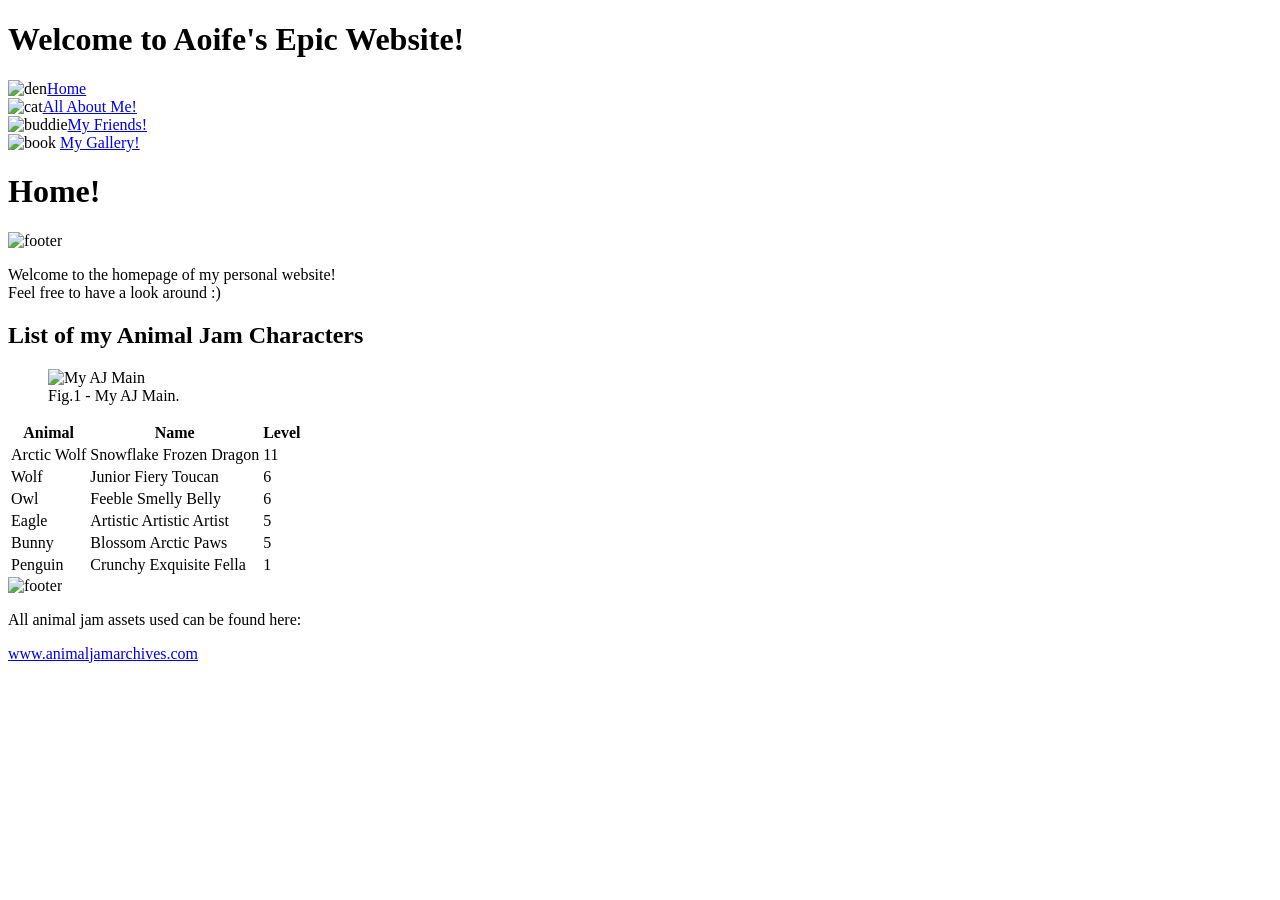
==== index.html @ a67ad2a6 "Add files via upload" ====
<!DOCTYPE html>
<html lang="en">
<head>
    <meta charset="UTF-8">
    <meta name="viewport" content="width=device-width, initial-scale=1.0">
    <title>Aoife's Website!</title>
     <link rel ="stylesheet" href="css/style.css">
</head>
<body>
    <header>

    <h1 id="title">Welcome to Aoife's Epic Website!</h1>
    

   </header>

    <nav>
        <dl id="menu">
            <dt><img id="icon" src="images/homeicon.png" alt="den" height="100px"><a id="linkbox" href= "index.html">Home</a></dt>
            <dt><img id="icon" src="images/aboutmeicon.png" alt="cat" height="100px"><a id="linkbox" href= "aboutme.html">All About Me!</a></dt>
            <dt><img id="icon" src="images/friendsicon.png" alt="buddie" height="100px"><a id="linkbox" href= "friends.html">My Friends!</a></dt>
            <dt><img id="icon" src="images/galleryicon.png" alt="book" height="100px"> <a id="linkbox" href= "gallery.html">My Gallery!</a></dt>
        </dl>
    </nav>
    
    <h1 id="pagetitle">Home!</h1>

   <main id="home">
        
        <div id="bottomleaves">
        <img src="images/header.png" alt="footer" width="2107">
        </div>
        
        <p id="welcome"> Welcome to the homepage of my personal website!<br>
            Feel free to have a look around :)  
        </p>
   
        <h2>List of my Animal Jam Characters </h2>

        <div id="friends">
            <figure>
                <img id="gallery" src="images/mymain.png" alt="My AJ Main" width=500px>
                <figcaption> Fig.1 - My AJ Main.</figcaption>
            </figure>
        </div>

        <table>
            <tr>
                <th>Animal</th>
                <th>Name</th>
                <th>Level</th>
            </tr>
            <tr>
                <td>Arctic Wolf</td>
                <td>Snowflake Frozen Dragon</td>
                <td>11</td>
            </tr>
            <tr>
                <td>Wolf</td>
                <td>Junior Fiery Toucan</td>
                <td>6</td>
            </tr>
                        <tr>
                <td>Owl</td>
                <td>Feeble Smelly Belly</td>
                <td>6</td>
            </tr>
            <tr>
                <td>Eagle</td>
                <td>Artistic Artistic Artist</td>
                <td>5</td>
            </tr>
            <tr>
                <td>Bunny</td>
                <td>Blossom Arctic Paws</td>
                <td>5</td>
            </tr>
            <tr>
                <td>Penguin</td>
                <td>Crunchy Exquisite Fella</td>
                <td>1</td>
            </tr>
        </table>

    <div id="bottomleaves">
   <img src="images/footer.png" alt="footer" width="2107">
    </div>
</main>

<footer>
    <p class="footer"> All animal jam assets used can be found here: </p>
    <a class="footer" href="https://www.animaljamarchives.com/"> www.animaljamarchives.com</a>
</footer>

</body>
</html>
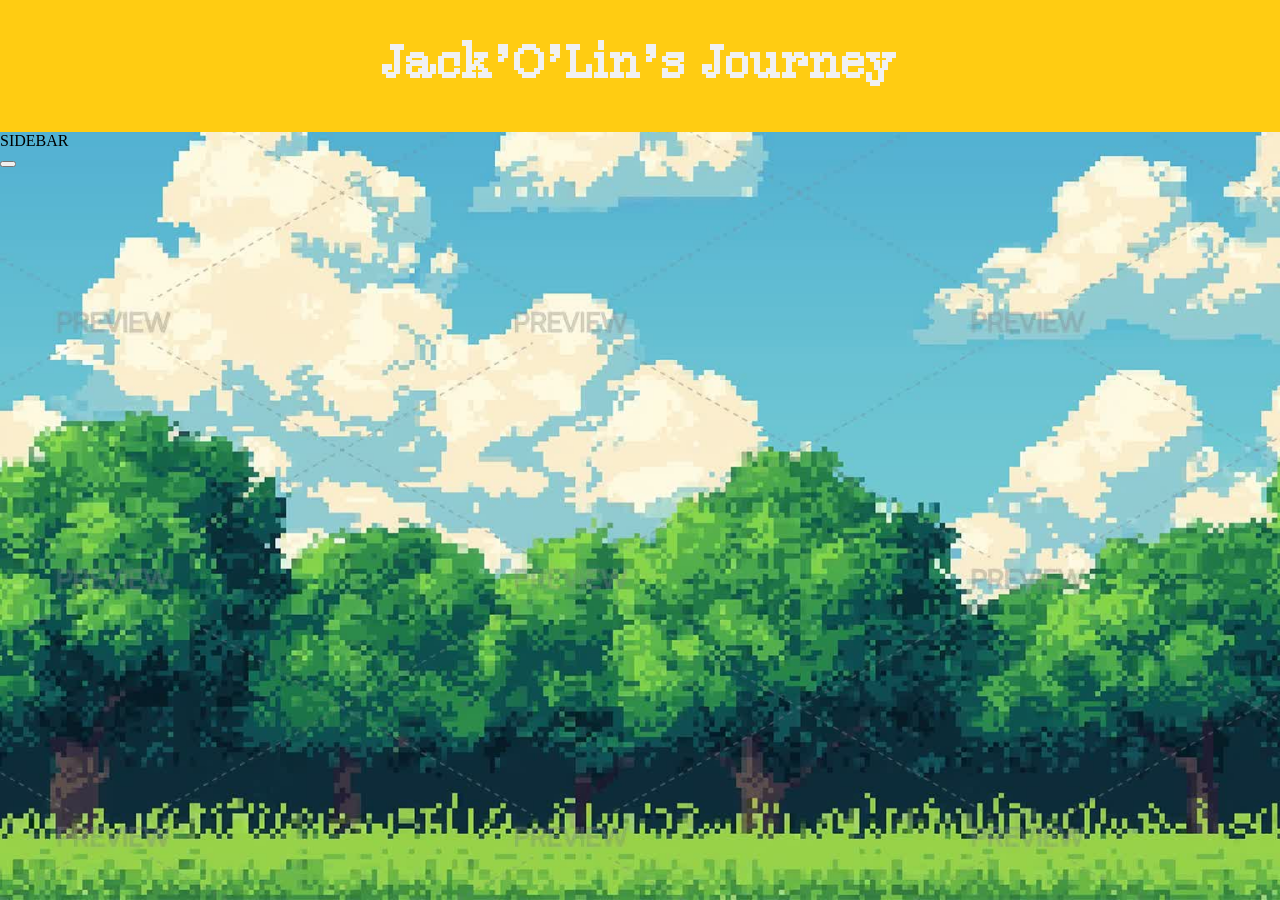
==== commit a3458ae0: "first push" ====
--- a/index.html
+++ b/index.html
@@ -3,93 +3,28 @@
 <head>
     <meta charset="UTF-8">
     <meta name="viewport" content="width=device-width, initial-scale=1.0">
-    <title>Aoife's Website!</title>
-     <link rel ="stylesheet" href="css/style.css">
+    <link rel ="stylesheet" href="css/style.css">
+    <div class="header">
+        <h1>Jack'O'Lin's Journey</h1>
+    </div>
 </head>
 <body>
-    <header>
+<div class="container">
+  <div class="sidebar" id="sidebar">
+    SIDEBAR
+  </div>
+  <div class="content">
+    <button onclick="document.getElementsByClassName('sidebar')[0].classList.toggle('collapsed')">
 
-    <h1 id="title">Welcome to Aoife's Epic Website!</h1>
+    </button>
+  </div>
+</div>
     
-
-   </header>
-
-    <nav>
-        <dl id="menu">
-            <dt><img id="icon" src="images/homeicon.png" alt="den" height="100px"><a id="linkbox" href= "index.html">Home</a></dt>
-            <dt><img id="icon" src="images/aboutmeicon.png" alt="cat" height="100px"><a id="linkbox" href= "aboutme.html">All About Me!</a></dt>
-            <dt><img id="icon" src="images/friendsicon.png" alt="buddie" height="100px"><a id="linkbox" href= "friends.html">My Friends!</a></dt>
-            <dt><img id="icon" src="images/galleryicon.png" alt="book" height="100px"> <a id="linkbox" href= "gallery.html">My Gallery!</a></dt>
-        </dl>
-    </nav>
-    
-    <h1 id="pagetitle">Home!</h1>
-
-   <main id="home">
-        
-        <div id="bottomleaves">
-        <img src="images/header.png" alt="footer" width="2107">
-        </div>
-        
-        <p id="welcome"> Welcome to the homepage of my personal website!<br>
-            Feel free to have a look around :)  
-        </p>
-   
-        <h2>List of my Animal Jam Characters </h2>
-
-        <div id="friends">
-            <figure>
-                <img id="gallery" src="images/mymain.png" alt="My AJ Main" width=500px>
-                <figcaption> Fig.1 - My AJ Main.</figcaption>
-            </figure>
-        </div>
-
-        <table>
-            <tr>
-                <th>Animal</th>
-                <th>Name</th>
-                <th>Level</th>
-            </tr>
-            <tr>
-                <td>Arctic Wolf</td>
-                <td>Snowflake Frozen Dragon</td>
-                <td>11</td>
-            </tr>
-            <tr>
-                <td>Wolf</td>
-                <td>Junior Fiery Toucan</td>
-                <td>6</td>
-            </tr>
-                        <tr>
-                <td>Owl</td>
-                <td>Feeble Smelly Belly</td>
-                <td>6</td>
-            </tr>
-            <tr>
-                <td>Eagle</td>
-                <td>Artistic Artistic Artist</td>
-                <td>5</td>
-            </tr>
-            <tr>
-                <td>Bunny</td>
-                <td>Blossom Arctic Paws</td>
-                <td>5</td>
-            </tr>
-            <tr>
-                <td>Penguin</td>
-                <td>Crunchy Exquisite Fella</td>
-                <td>1</td>
-            </tr>
-        </table>
-
-    <div id="bottomleaves">
-   <img src="images/footer.png" alt="footer" width="2107">
-    </div>
-</main>
+    <main>
+    </main>
 
 <footer>
-    <p class="footer"> All animal jam assets used can be found here: </p>
-    <a class="footer" href="https://www.animaljamarchives.com/"> www.animaljamarchives.com</a>
+
 </footer>
 
 </body>
--- a/css/style.css
+++ b/css/style.css
@@ -0,0 +1,90 @@
+html, body {
+  margin: 0;
+  padding: 0;
+}
+
+@font-face {
+  font-family: 'Reindeer Modern';
+  src: url('../fonts/reindeer-modern.ttf') format('truetype');
+}
+
+body {
+    background-image: url(../images/poop.jpg);
+    background-repeat: no-repeat;
+    background-size: cover;
+    background-attachment: fixed;
+    height: 531px;
+    display: flex;
+    flex-direction: column;
+    flex-grow: 1;
+}
+
+dl#menu {
+  display: flex;
+  justify-content: space-evenly;
+  align-items: center;
+  margin-left: 300px;
+  margin-right: 300px;
+  padding: 15px;
+  background-color:rgb(255, 136, 0);
+}
+
+dt{
+    display: block;
+    justify-content: space-around;
+    align-items:center;
+    font-size: 40px;
+    padding: 20px;
+    text-decoration: none;
+}
+
+a:link {
+  color: #ffffff;
+  font-family: 'Reindeer Modern';
+  text-align: center;
+  text-decoration: none;
+}
+
+a:visited {
+  color: #ffffff;
+  font-family: 'Reindeer Modern';
+  text-align: center;
+  text-decoration: none;
+}
+
+a:hover {
+  color: #ffffff;
+  font-family: 'Reindeer Modern';
+  text-align: center;
+  text-decoration: none;
+}
+
+a:active {
+  color: #ffebc5;
+  font-family: 'Reindeer Modern';
+  text-align: center;
+  text-decoration: none;
+  font-weight: bold;
+  background-color: #ffcc12;
+}
+
+.header {
+  position: sticky;
+  top: 0;
+  padding: 10px 16px;
+  background: #ffcc12;
+  color: #f1f1f1;
+  z-index: 1;
+  font-family: 'Reindeer Modern';
+}
+
+h1 {
+  font-size: xxx-large;
+  display: flex;
+  justify-content: center;
+}
+
+.navimg {
+  display: flex;
+  justify-content: center;
+}
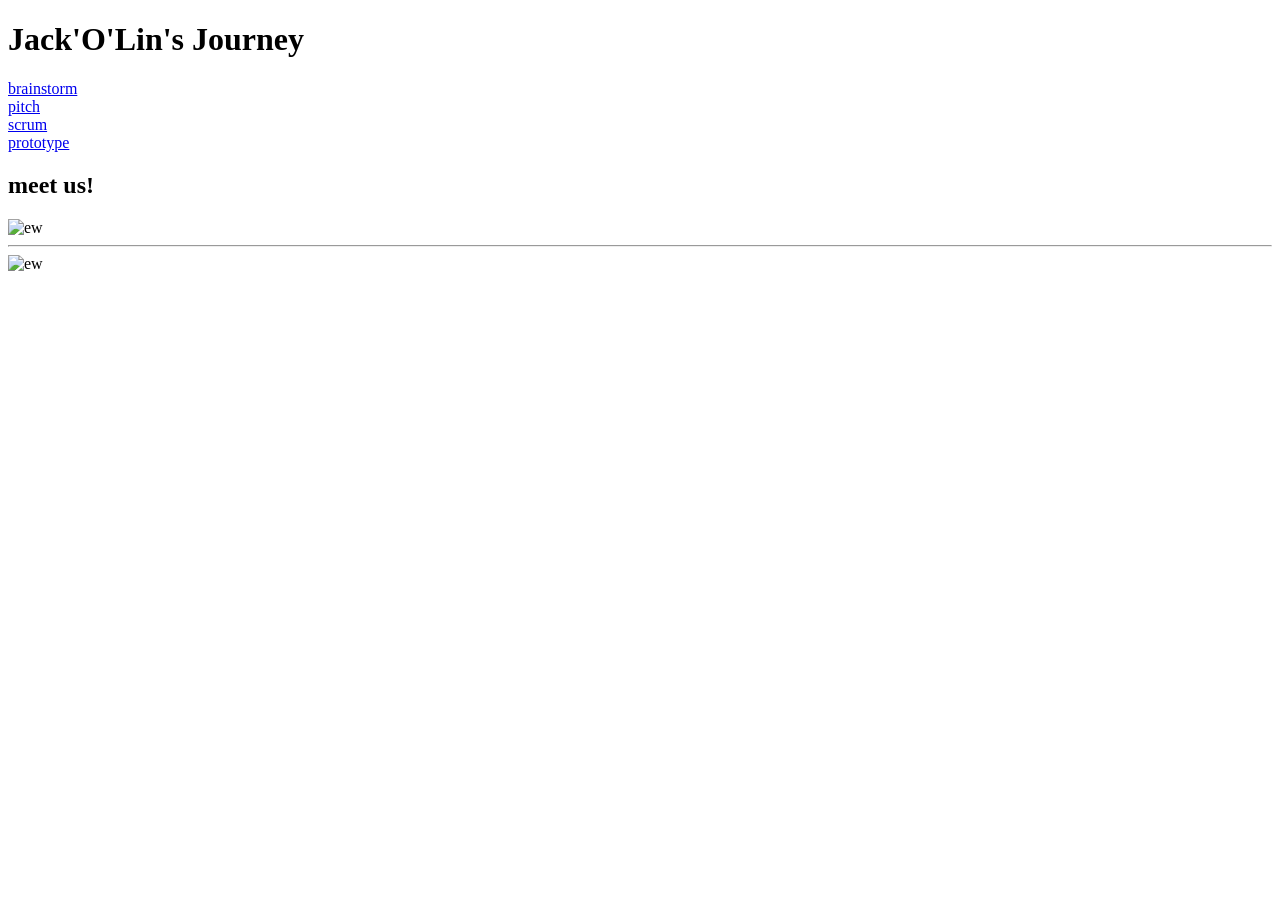
==== commit b4afc684: "First Website Commit" ====
--- a/index.html
+++ b/index.html
@@ -4,23 +4,31 @@
     <meta charset="UTF-8">
     <meta name="viewport" content="width=device-width, initial-scale=1.0">
     <link rel ="stylesheet" href="css/style.css">
-    <div class="header">
+    <div class="indexheader">
         <h1>Jack'O'Lin's Journey</h1>
     </div>
 </head>
 <body>
-<div class="container">
-  <div class="sidebar" id="sidebar">
-    SIDEBAR
-  </div>
-  <div class="content">
-    <button onclick="document.getElementsByClassName('sidebar')[0].classList.toggle('collapsed')">
-
-    </button>
-  </div>
-</div>
+    <nav>
+        <dl id="menu">
+            <dt><a id="linkbox" href= "brainstorm.html">brainstorm</a></dt>
+            <dt><a id="linkbox" href= "pitch.html">pitch</a></dt>
+            <dt><a id="linkbox" href= "scrum.html">scrum</a></dt>
+            <dt><a id="linkbox" href= "prototype.html">prototype</a></dt>
+        </dl>
+    </nav>
     
-    <main>
+    <main class="index">
+        <div id="title">
+            <h2 class="index">meet us!</h2>
+        </div>
+        <div class="index">
+            <img src="../images/aoife.jpg" alt="ew" width="600px">
+        </div>
+        <hr>
+        <div class="index">
+            <img src="../images/lace.png" alt="ew" width="600px">
+        </div>
     </main>
 
 <footer>
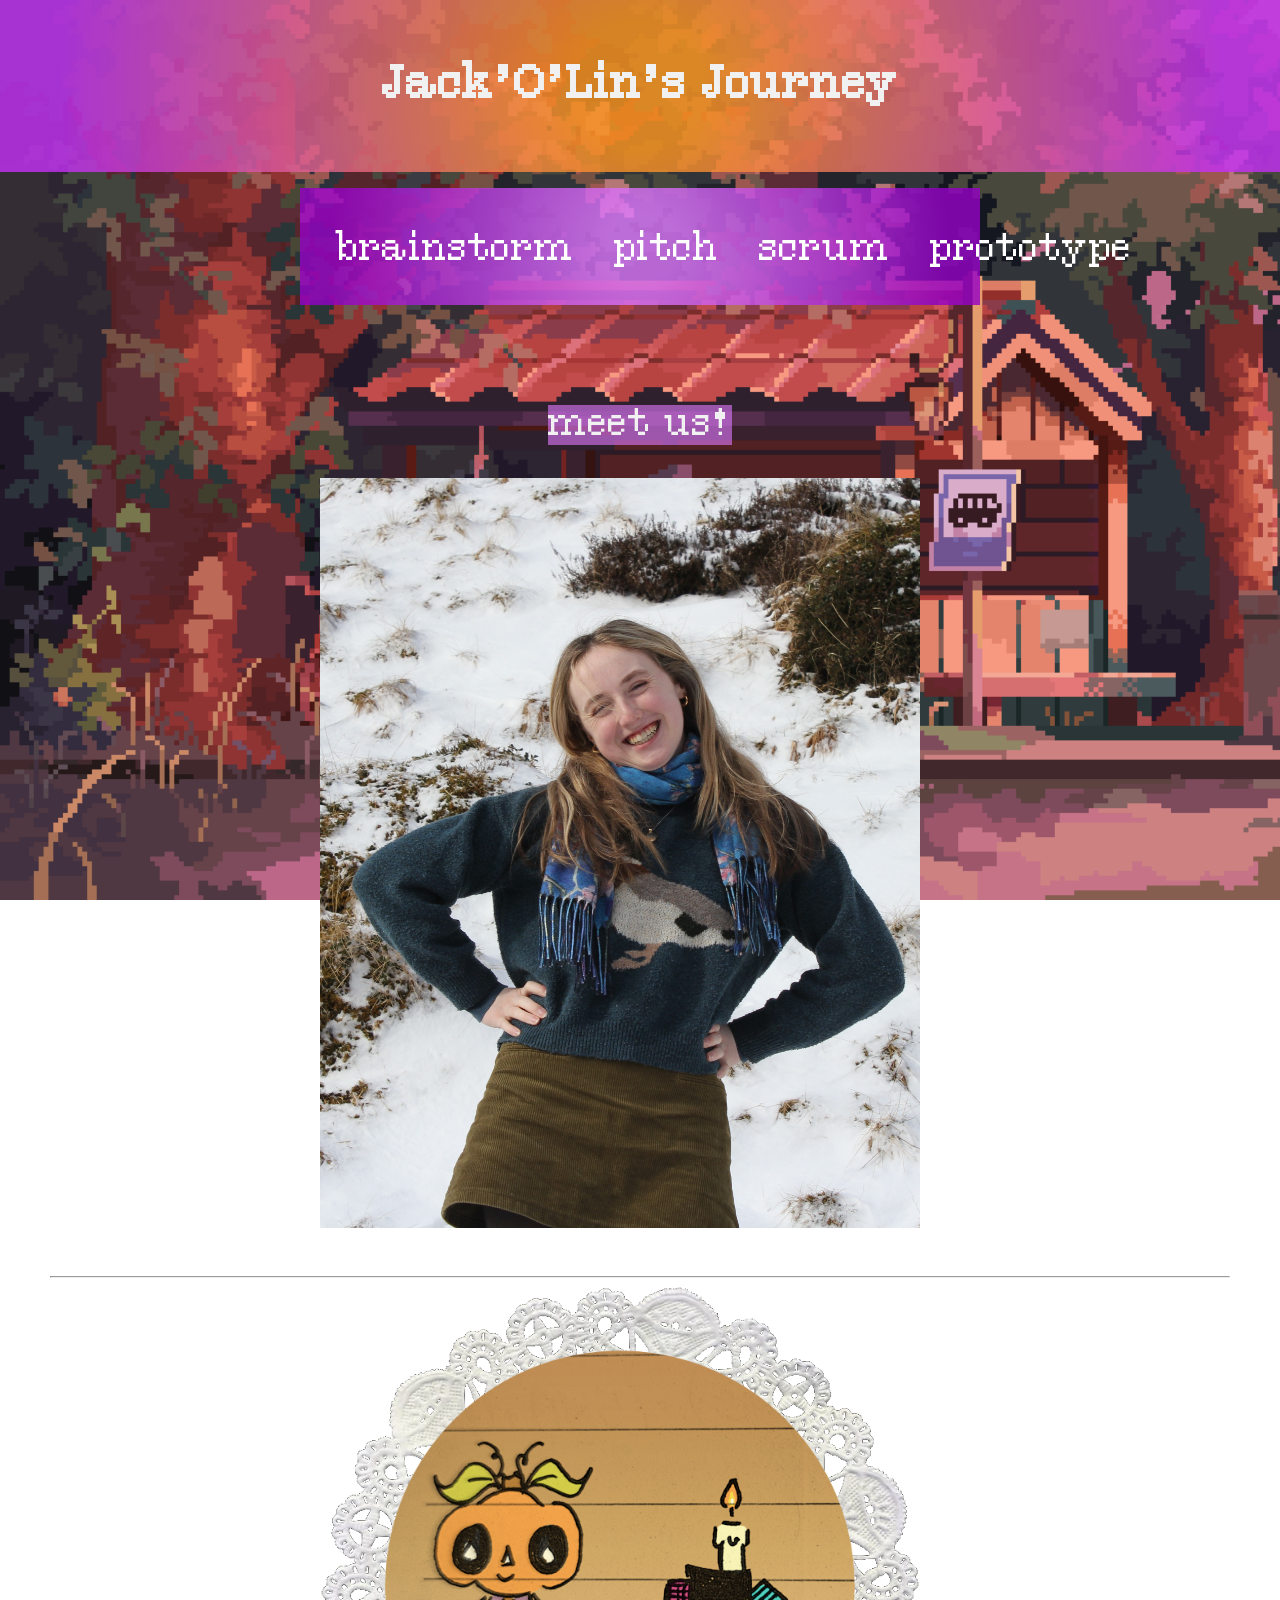
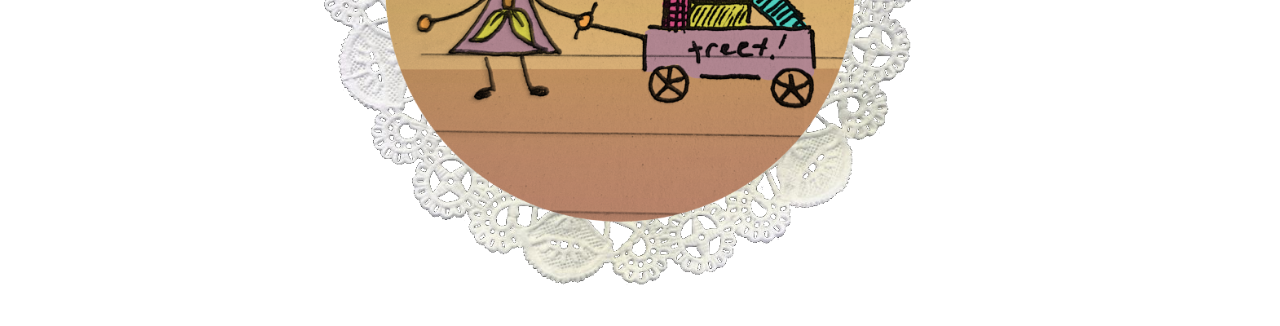
==== commit 773ec187: "Please work pictures" ====
--- a/index.html
+++ b/index.html
@@ -23,11 +23,11 @@
             <h2 class="index">meet us!</h2>
         </div>
         <div class="index">
-            <img src="../images/aoife.jpg" alt="ew" width="600px">
+            <img src="./images/aoife.jpg" alt="ew" width="600px">
         </div>
         <hr>
         <div class="index">
-            <img src="../images/lace.png" alt="ew" width="600px">
+            <img src="./images/lace.png" alt="ew" width="600px">
         </div>
     </main>
 
--- a/css/style.css
+++ b/css/style.css
@@ -0,0 +1,199 @@
+html, body {
+  margin: 0;
+  padding: 0;
+}
+
+@font-face {
+  font-family: 'Reindeer Modern';
+  src: url('../fonts/reindeer-modern.ttf') format('truetype');
+}
+
+body {
+    background-image: url(../images/background.gif);
+    background-repeat: fixed;
+    background-size: cover;
+    background-attachment:fixed;
+    display: flex;
+    flex-direction: column;
+    flex-grow: 1;
+    height: 513px;
+}
+
+main {
+  padding-left: 450px;
+  padding-top: 50px;
+  padding-right: 50px;
+}
+
+.sidenav {
+  height: 1250px;
+  width: 400px;
+  position: fixed;
+  z-index: 10;
+  top: 0;
+  left: 0;
+  background-image: linear-gradient(to bottom, rgba(255 ,151, 32, 0.8), rgba(181, 77, 197, 0.8));
+  overflow-x: hidden;
+  padding-top: 80px;
+  display: flex;
+  flex-direction: column;
+}
+
+.sidenav a {
+  padding-bottom: 60px;
+  text-decoration: none;
+  font-size: 25px;
+  color: #ffffff;
+  display: flex;
+  flex-direction: column;
+  align-items: center;
+  justify-content: left;
+  font-family: 'Reindeer Modern', serif;
+}
+
+a:link {
+  color: #ffffff;
+  font-family: 'Reindeer Modern';
+  text-align: center;
+  text-decoration: none;
+}
+
+a:visited {
+  color: #ffffff;
+  font-family: 'Reindeer Modern';
+  text-align: center;
+  text-decoration: none;
+}
+
+a:hover {
+  color: #ffffff;
+  font-family: 'Reindeer Modern';
+  text-align: center;
+  text-decoration: none;
+}
+
+a:active {
+  color: #ffebc5;
+  font-family: 'Reindeer Modern';
+  text-align: center;
+  text-decoration: none;
+  font-weight: bold;
+}
+
+.sidenav a:hover {
+  color: #fff7cf;
+}
+
+.main {
+  margin-left: 600px; 
+  display: flex;
+}
+
+.header {
+  position: sticky;
+  top: 0;
+  padding: 30px 16px;
+  margin-left: 400px;
+  background-image: linear-gradient(to bottom, rgba(255, 151, 32, 0.8 ), rgba(247, 143, 48, 0.8));
+  color: #f1f1f1;
+  z-index: 1;
+  font-family: 'Reindeer Modern';
+}
+
+h1 {
+  font-size: xxx-large;
+  font-family: 'Reindeer Modern';
+  color: #f1f1f1;
+}
+
+h2 {
+  font-size: 40px;
+  font-family: 'Reindeer Modern';
+  color: #f1f1f1;
+  font-weight: normal;
+  background-color: rgba(224, 123, 255, 0.6);
+  display: inline-block;
+}
+
+.navimg {
+  display: flex;
+  justify-content: center;
+  padding-left: 30px ;
+}
+
+img {
+  padding-right: 40px;
+  padding-bottom: 40px;
+  vertical-align: text-top;
+}
+
+#images {
+  display: flex;
+}
+
+.smallerimages {
+  display: flex;
+  flex-direction: column;
+}
+
+p {
+  font-size: 40px;
+  font-family: 'Reindeer Modern';
+  color: #f1f1f1;
+  font-weight: normal;
+  background-color: rgba(224, 123, 255, 0.6);
+  display: inline-block;
+  justify-content: center;
+}
+
+main.index {
+  padding-left: 50px;
+  padding-top: 50px;
+  padding-right: 50px;
+}
+
+#title {
+  display: flex;
+  justify-content: space-evenly;
+  align-items: center;
+}
+
+.indexheader {
+  position: sticky;
+  top: 0;
+  padding: 30px 16px;
+  background-image: radial-gradient(circle, rgba(255, 151, 32, 0.8 )10%, rgba(197, 48, 247, 0.8)90%);
+  color: #f1f1f1;
+  z-index: 1;
+  font-family: 'Reindeer Modern';
+  display: flex;
+  justify-content: center;
+}
+
+dl#menu {
+  display: flex;
+  justify-content: space-evenly;
+  align-items: center;
+  margin-left: 300px;
+  margin-right: 300px;
+  padding: 15px;
+  background-image: radial-gradient(circle, rgb(224, 123, 255, 0.8)10%, rgba(149, 0, 199, 0.8)90%);
+}
+
+dt{
+  display: block;
+  justify-content: space-around;
+  align-items:center;
+  font-size: 40px;
+  padding: 20px;
+  text-decoration: none;
+}
+
+h2.index {
+  display: inline;
+}
+
+div.index {
+  display: flex;
+  justify-content: center;
+}
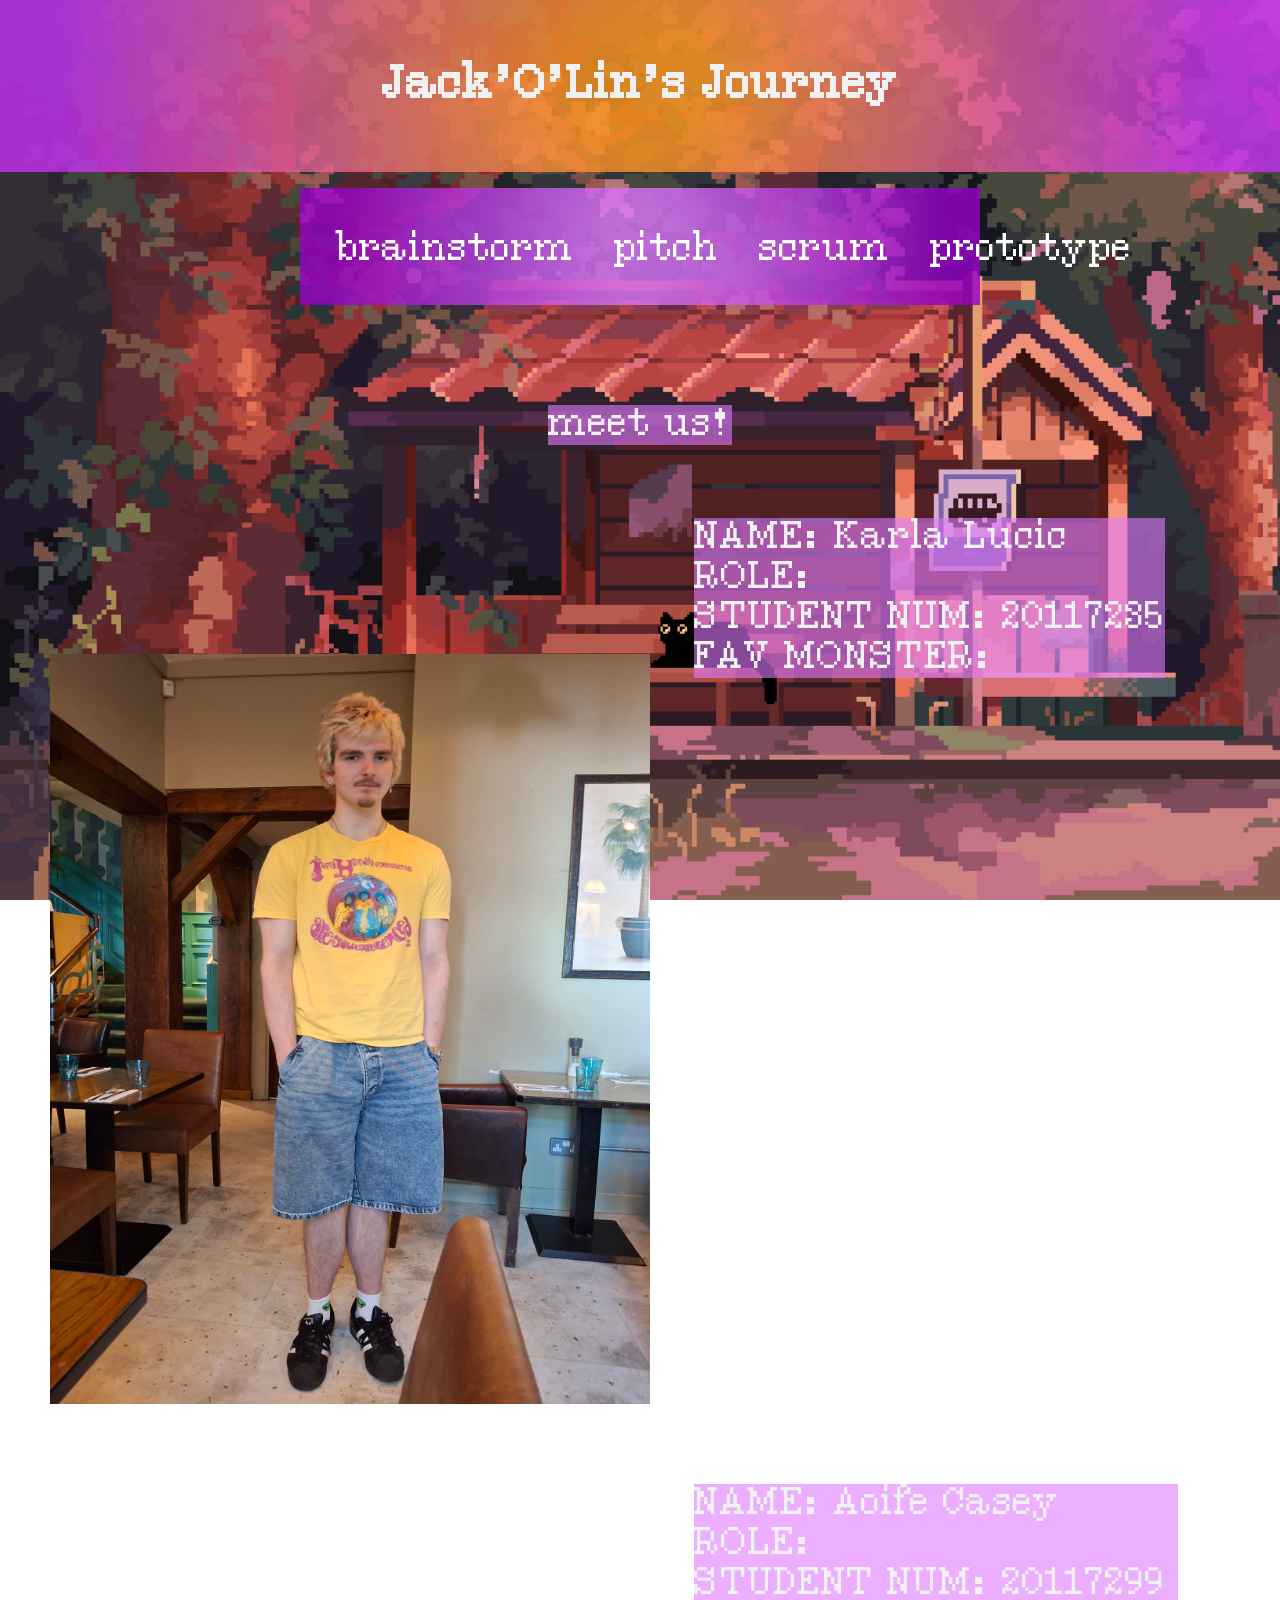
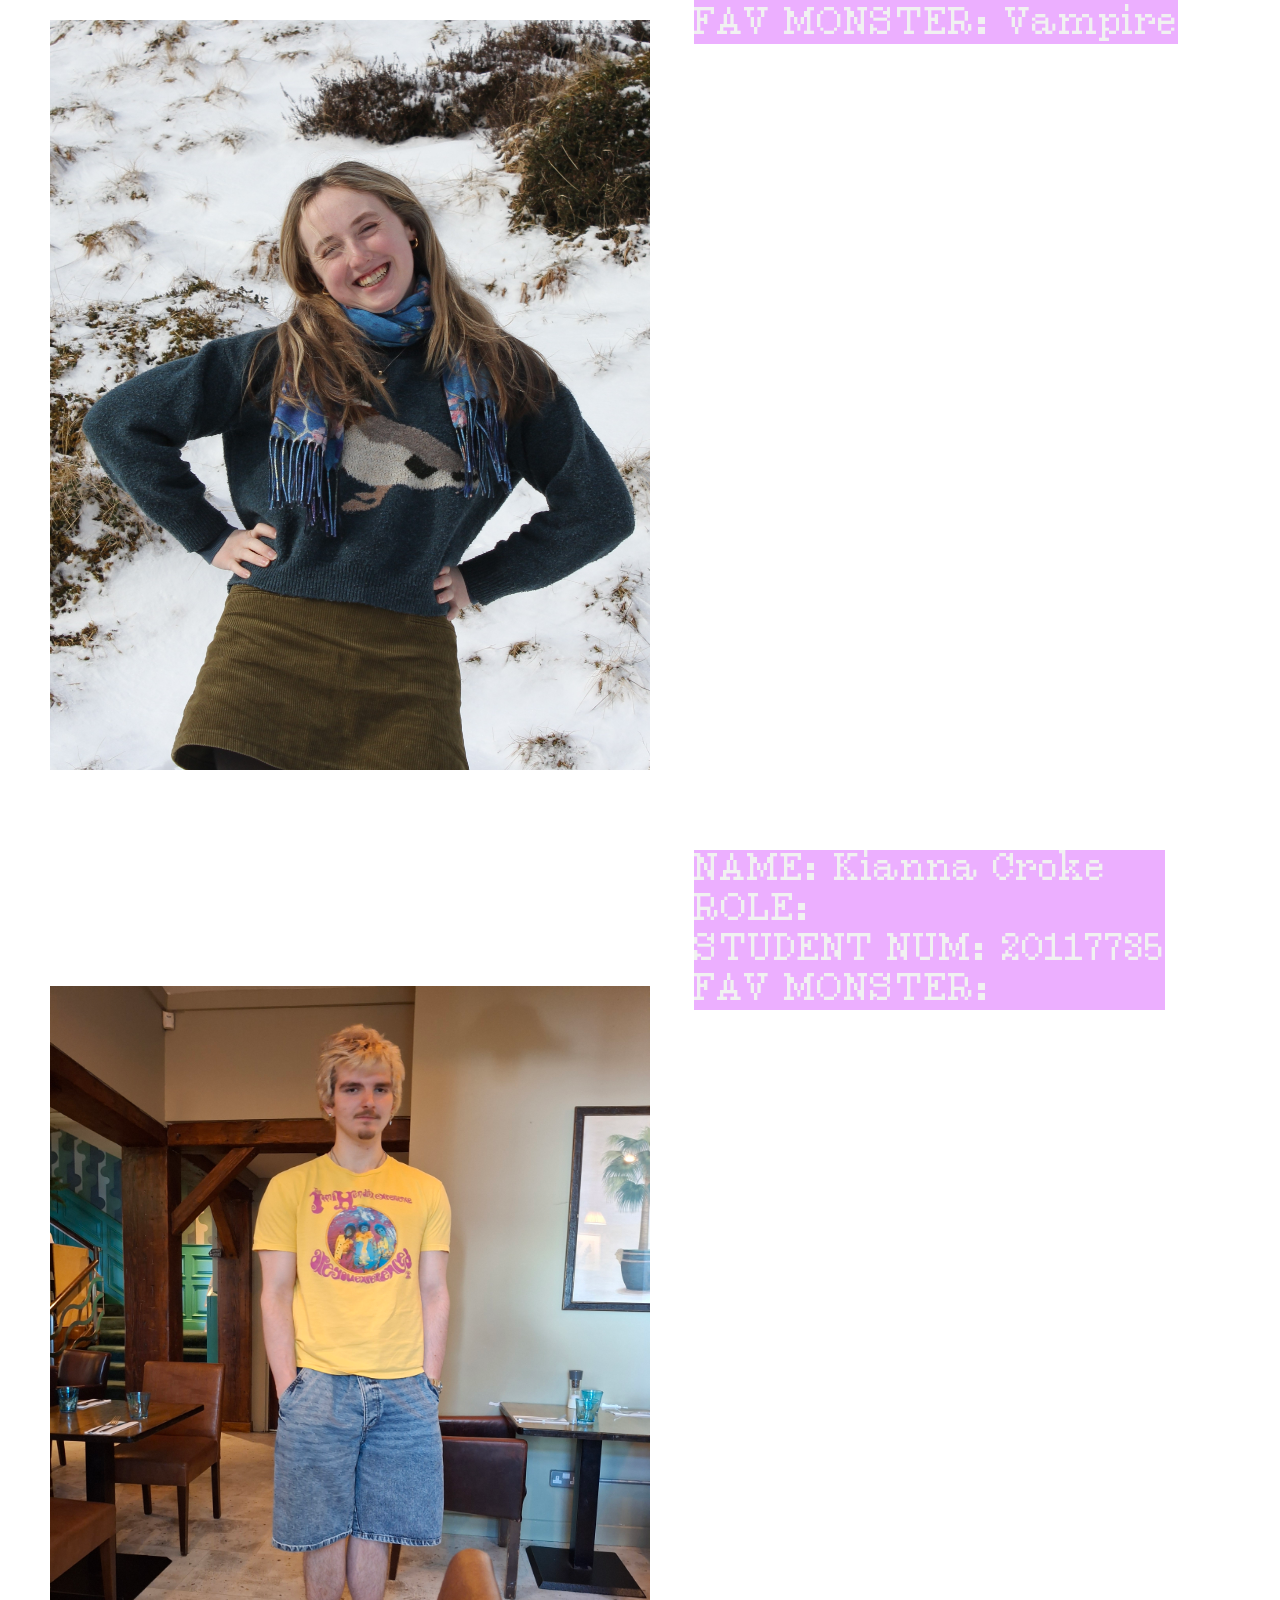
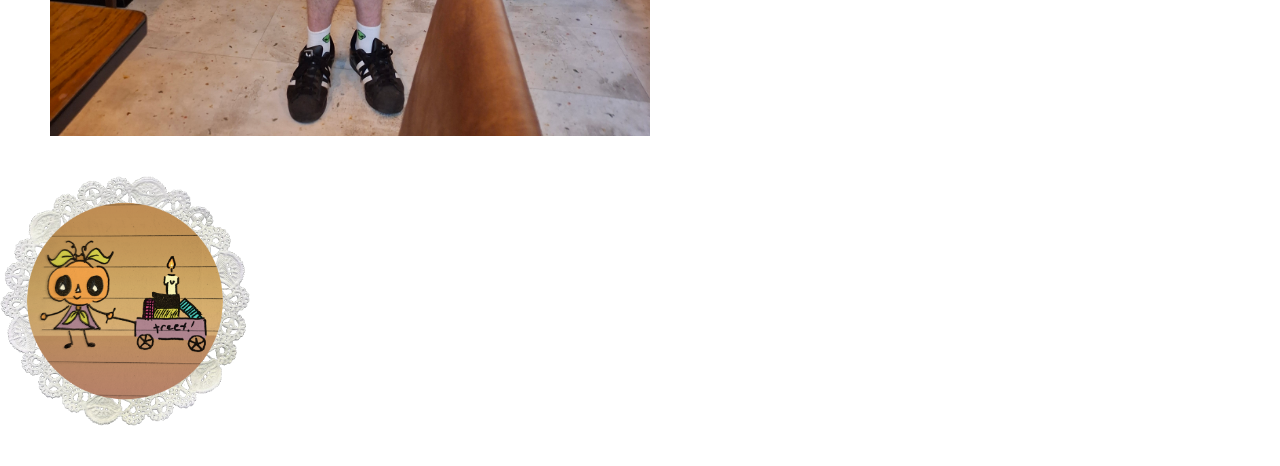
==== commit 2b52c0ab: "Push 2" ====
--- a/index.html
+++ b/index.html
@@ -22,17 +22,43 @@
         <div id="title">
             <h2 class="index">meet us!</h2>
         </div>
-        <div class="index">
-            <img src="./images/aoife.jpg" alt="ew" width="600px">
-        </div>
-        <hr>
-        <div class="index">
-            <img src="./images/lace.png" alt="ew" width="600px">
+        <div class="bio">
+            <div class="paragraphs">
+                <img src="./images/eep.jpg" alt="ew" width="600px" height="750px">
+                <p class="infobox">
+                    NAME: Karla Lucic<br>
+                    ROLE:<br>
+                    STUDENT NUM: 20117235<br>
+                    FAV MONSTER: <br>
+                </p>
+            </div>
+
+            <div class="paragraphs">
+                <img src="./images/aoife.jpg" alt="ew" width="600px">
+                <p class="infobox">
+                    NAME: Aoife Casey<br>
+                    ROLE:<br>
+                    STUDENT NUM: 20117299<br>
+                    FAV MONSTER: Vampire<br>
+                </p>
+            </div>
+
+            <div class="paragraphs">
+                <img src="./images/eep.jpg" alt="ew" width="600px"height="750px">
+                <p class="infobox">
+                    NAME: Kianna Croke<br>
+                    ROLE:<br>
+                    STUDENT NUM: 20117735<br>
+                    FAV MONSTER: <br>
+                </p>
+            </div>
         </div>
     </main>
 
 <footer>
-
+    <div class="indexfooter">
+        <img src="./images/lace.png" alt="ew" width="250px">
+    </div>
 </footer>
 
 </body>
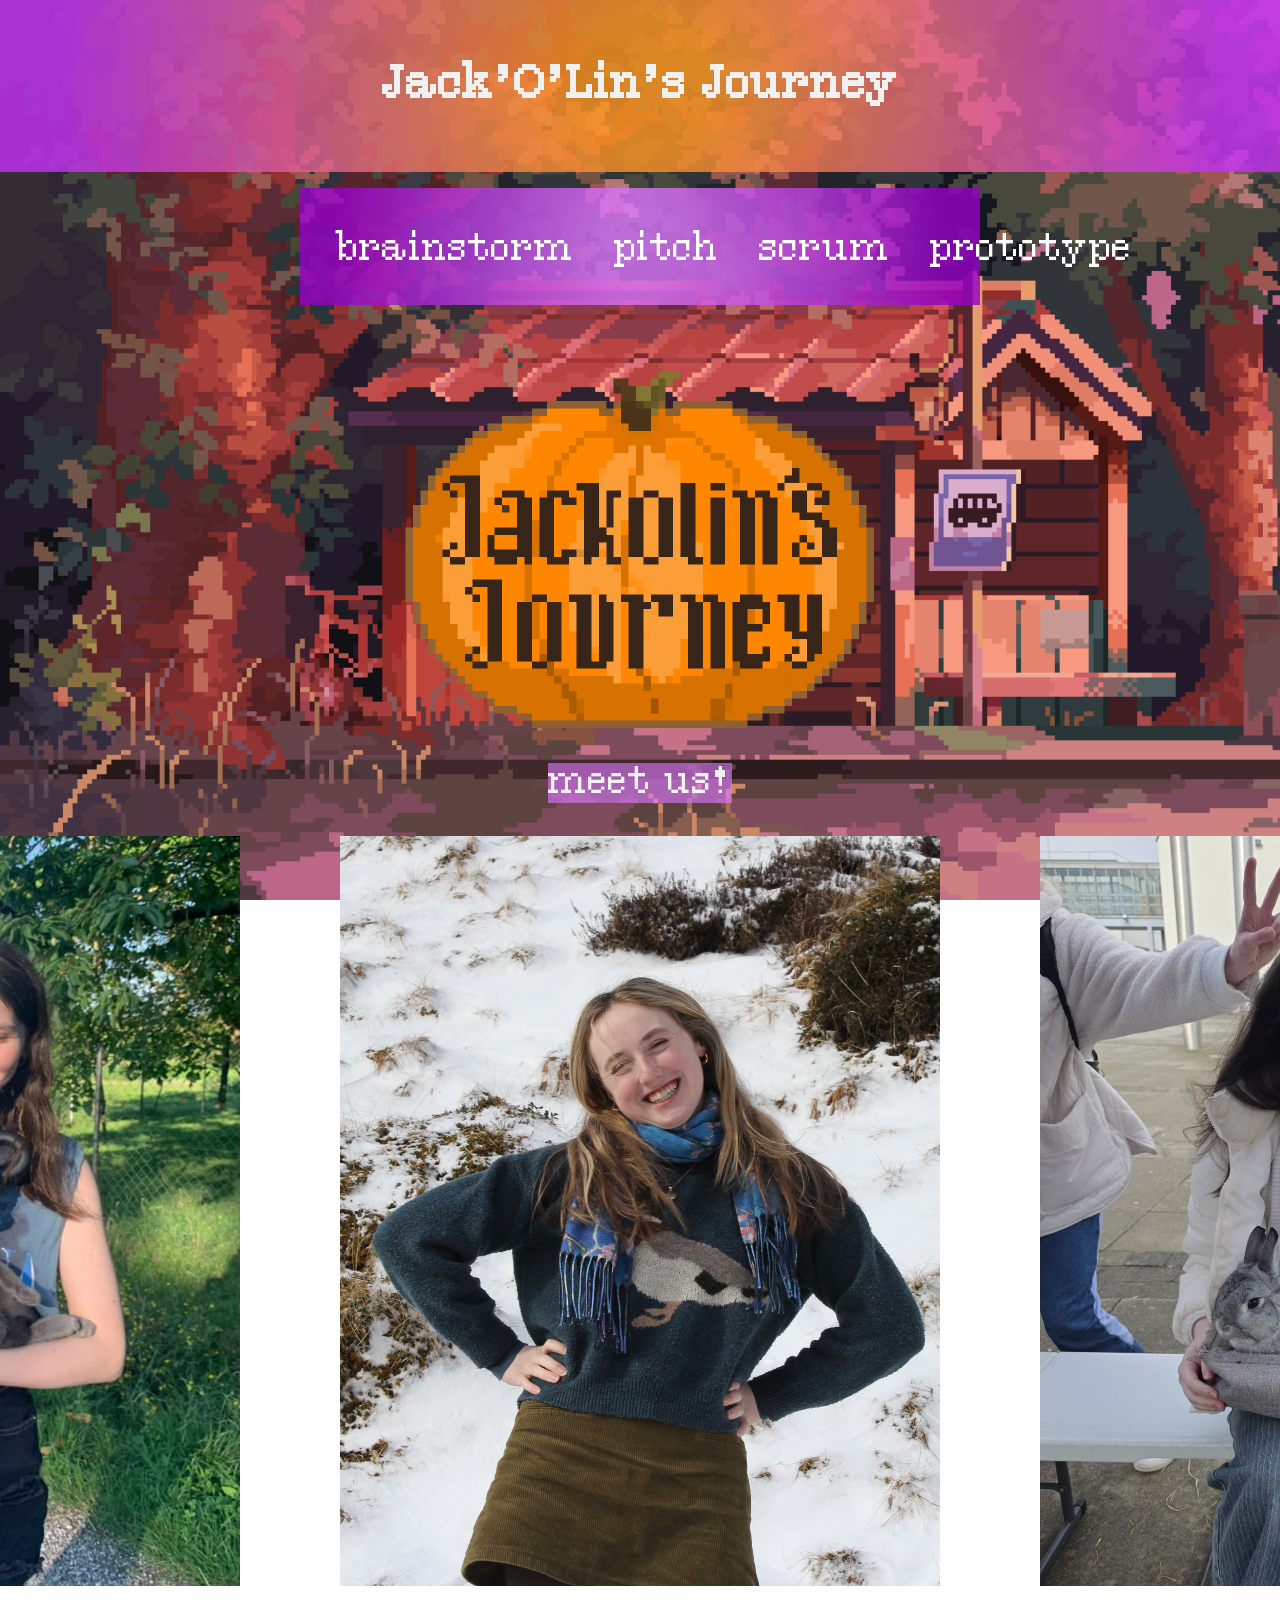
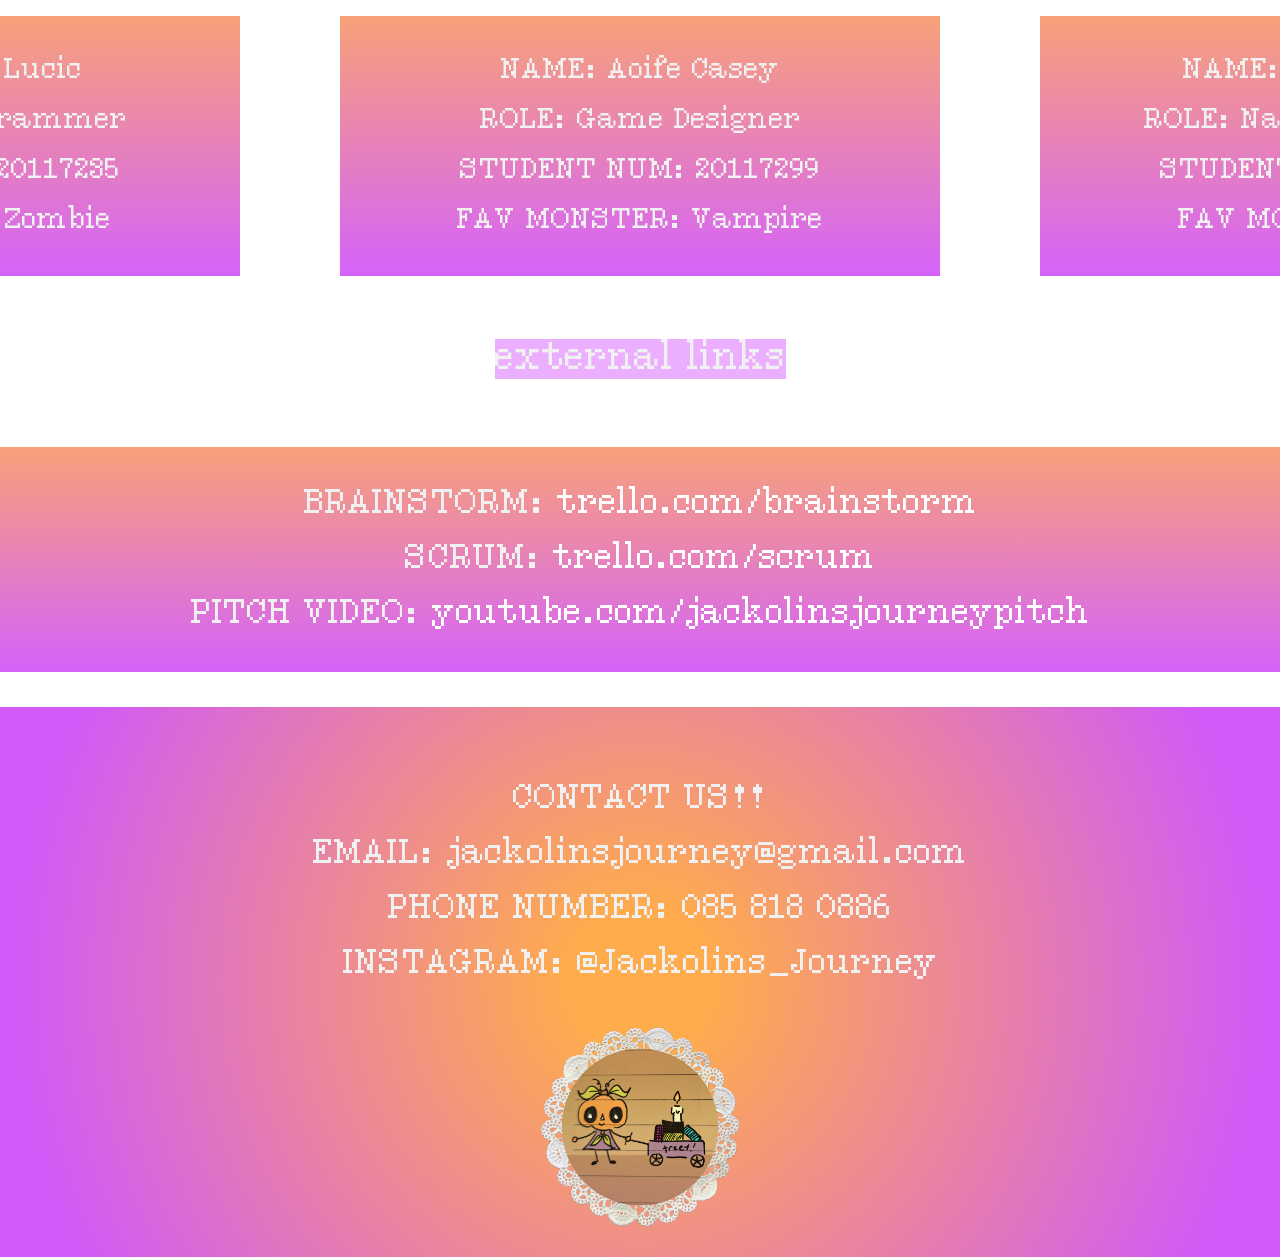
==== commit 3319dedc: "PUSHHHHHHHHHHHHH" ====
--- a/index.html
+++ b/index.html
@@ -19,17 +19,18 @@
     </nav>
     
     <main class="index">
+        <div id="title"><img src="images/logo.png" width="500px"></div>
         <div id="title">
             <h2 class="index">meet us!</h2>
         </div>
         <div class="bio">
             <div class="paragraphs">
-                <img src="./images/eep.jpg" alt="ew" width="600px" height="750px">
+                <img src="./images/karla.jpg" alt="ew" width="600px" height="750px">
                 <p class="infobox">
                     NAME: Karla Lucic<br>
-                    ROLE:<br>
+                    ROLE: Lead Programmer<br>
                     STUDENT NUM: 20117235<br>
-                    FAV MONSTER: <br>
+                    FAV MONSTER: Zombie<br>
                 </p>
             </div>
 
@@ -37,27 +38,45 @@
                 <img src="./images/aoife.jpg" alt="ew" width="600px">
                 <p class="infobox">
                     NAME: Aoife Casey<br>
-                    ROLE:<br>
+                    ROLE: Game Designer<br>
                     STUDENT NUM: 20117299<br>
                     FAV MONSTER: Vampire<br>
                 </p>
             </div>
 
             <div class="paragraphs">
-                <img src="./images/eep.jpg" alt="ew" width="600px"height="750px">
+                <img src="./images/kianna.jpg" alt="ew" width="600px"height="750px">
                 <p class="infobox">
                     NAME: Kianna Croke<br>
-                    ROLE:<br>
+                    ROLE: Narrative Designer<br>
                     STUDENT NUM: 20117735<br>
-                    FAV MONSTER: <br>
+                    FAV MONSTER: Ghost<br>
                 </p>
             </div>
         </div>
+
+        <div id="title">
+            <h2>external links</h2>
+        </div>
+        <div class="paragraphs">
+            <p class="largeinfobox">
+                BRAINSTORM: <a href="https://trello.com/invite/b/6ab63b25fa4d3e13791585ab/ATTId1c691dce2ce1957846fd5725b6e0a2bC73854FC/countdown-scrum">trello.com/brainstorm</a>​<br>
+                SCRUM: <a href="https://trello.com/invite/b/6ab63b25fa4d3e13791585ab/ATTId1c691dce2ce1957846fd5725b6e0a2bC73854FC/countdown-scrum">trello.com/scrum</a>​<br>
+                PITCH VIDEO: <a href="https://youtu.be/T-R5lNdUUc0?si=zIbk7ZyVXl_-Hc-D">youtube.com/jackolinsjourneypitch</a>​<br>
+            </p>
+        </div>
+
     </main>
 
 <footer>
     <div class="indexfooter">
-        <img src="./images/lace.png" alt="ew" width="250px">
+        <p class="footertext">
+            CONTACT US!!<br>
+            EMAIL: jackolinsjourney@gmail.com​<br>
+            PHONE NUMBER:  085 818 0886​<br>
+            INSTAGRAM:  @Jackolins_Journey​
+        </p>
+        <img src="images/lace.png" width="200px">
     </div>
 </footer>
 
--- a/css/style.css
+++ b/css/style.css
@@ -115,13 +115,21 @@
   display: inline-block;
 }
 
+h3 {
+  font-size: 40px;
+  font-family: 'Reindeer Modern';
+  color: #f1f1f1;
+  font-weight: normal;
+  display: inline-block;
+}
+
 .navimg {
   display: flex;
   justify-content: center;
-  padding-left: 30px ;
-}
-
-img {
+  padding-bottom: 50px ;
+}
+
+img.gallery {
   padding-right: 40px;
   padding-bottom: 40px;
   vertical-align: text-top;
@@ -144,6 +152,14 @@
   background-color: rgba(224, 123, 255, 0.6);
   display: inline-block;
   justify-content: center;
+}
+
+.footertext{
+    font-family: 'Reindeer Modern';
+    font-size: 35px;
+    text-align: center;
+    line-height: 55px;
+    background-color: rgba(0, 0, 0, 0);
 }
 
 main.index {
@@ -170,6 +186,42 @@
   justify-content: center;
 }
 
+p.infobox {
+    width: 600px;
+    font-family: 'Reindeer Modern';
+    font-size: 30px;
+    text-align: center;
+    line-height: 50px;
+    padding-top: 30px;
+    padding-bottom: 30px;
+    background-image: linear-gradient(to bottom, rgba(255 ,151, 32, 0.6),rgba(197, 48, 247, 0.6) );
+}
+
+p.largeinfobox {
+    width: 1300px;
+    font-family: 'Reindeer Modern';
+    font-size: 35px;
+    text-align: center;
+    line-height: 55px;
+    padding-top: 30px;
+    padding-bottom: 30px;
+    background-image: linear-gradient(to bottom, rgba(255 ,151, 32, 0.6),rgba(197, 48, 247, 0.6) );
+}
+
+.indexfooter {
+  position: sticky;
+  top: 0;
+  padding: 30px 0px;
+  background-image: radial-gradient(circle, rgba(255, 151, 32, 0.8 )10%, rgba(197, 48, 247, 0.8)90%);
+  color: #f1f1f1;
+  z-index: 1;
+  font-family: 'Reindeer Modern';
+  display: flex;
+  justify-content: center;
+  align-items: center;
+  flex-direction: column;
+}
+
 dl#menu {
   display: flex;
   justify-content: space-evenly;
@@ -197,3 +249,24 @@
   display: flex;
   justify-content: center;
 }
+
+div.paragraphs {
+  display: flex;
+  align-items: center;
+  flex-direction: column;
+  padding-left: 50px;
+  padding-right: 50px;
+}
+
+div.bio {
+  display: flex;
+  justify-content: center;
+}
+
+.note {
+  font-size: 35px;
+  font-family: 'Reindeer Modern';
+  color: #f1f1f1;
+  font-weight: bold;
+  background-color: rgba(255, 163, 212, 0.6);
+}
